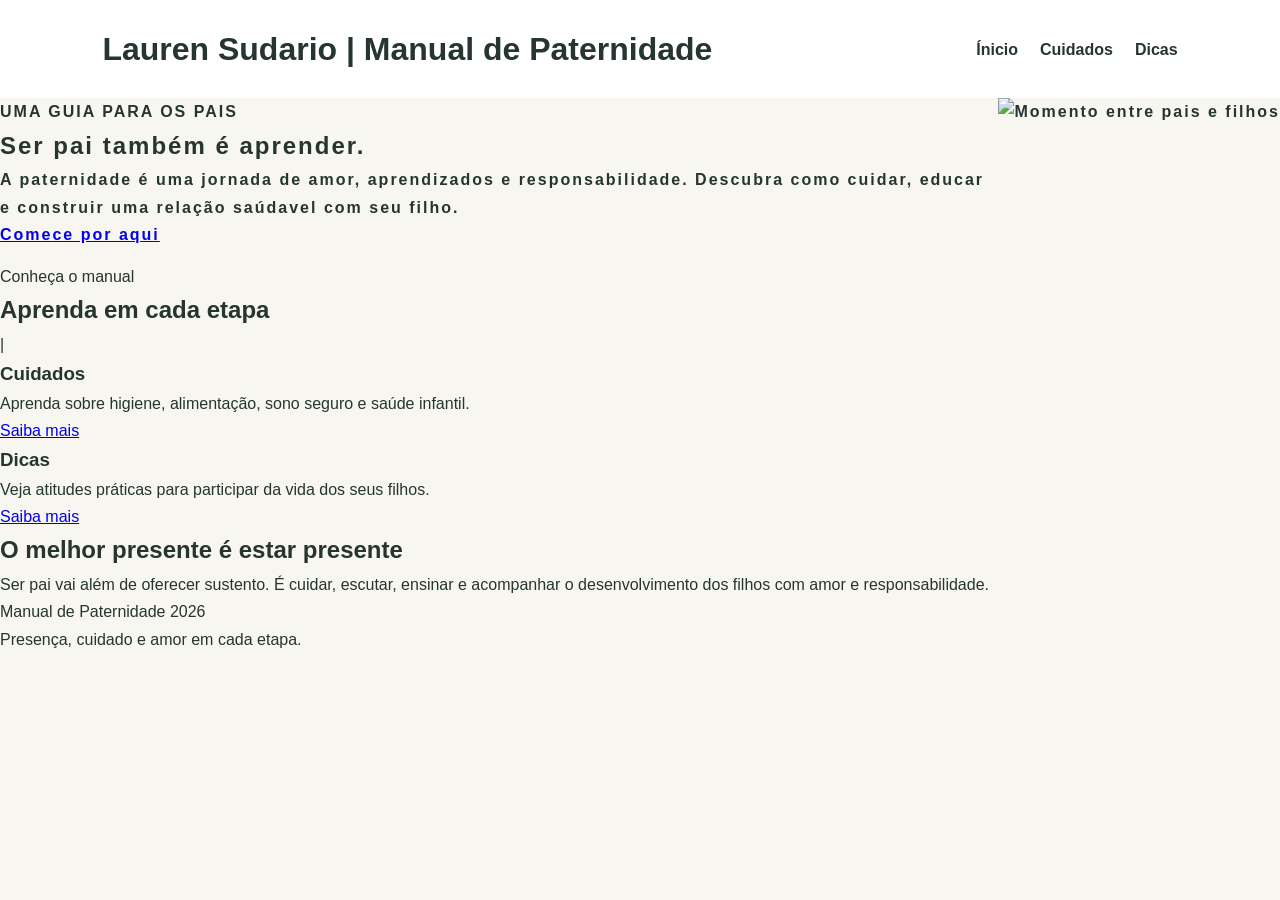
==== index.html @ 889c81e8 "Completa site Manual de Paternidade" ====
<!DOCTYPE html>
<html lang="pt-br">
<head>
    <meta charset="UTF-8">
    <meta name="viewport" content="width=device-width, initial-scale=1.0">
    <title>Lauren Sudario | Manual de Paternidade</title>
    <link rel="stylesheet" href="style.css">
</head>
<body>
    <header>
        <h1>Lauren Sudario | Manual de Paternidade</h1>

        <nav>
            <a href="index.html">Ínicio</a>
            <a href="cuidados.html">Cuidados</a>
            <a href="dicas.html">Dicas</a>
        </nav>
    </header>

    <main>
        <section class="hero">
            <div class="hero-text">
                <p class="subtitulo">UMA GUIA PARA OS PAIS</p>
                <H1>Ser pai também é aprender.</H1>
                <p>
                    A paternidade é uma jornada de amor, aprendizados e responsabilidade. Descubra como cuidar, educar e construir uma relação saúdavel com seu filho.
                </p>
                <a class="conteudo" href="cuidados.html">Comece por aqui</a>
                </div>

                <div class="hero-image">
                    <img src="C:\Users\DEV-1D\Documents\lauren2808.github.io\filhos.avif" alt="Momento entre pais e filhos">
                </div>
        </section>

        <section class="conteudo">
            <p class="subtitulo">Conheça o manual</p>
            <h2>Aprenda em cada etapa</h2>

            <div class="cards">
                <article class="card">
                    <span> | </span>
                    <h3>Cuidados</h3>
                    <p>Aprenda sobre higiene, alimentação, sono seguro e saúde infantil.</p>
                    <a href="cuidados.html">Saiba mais</a>
                </article>

                <article class="card">
                    <h3>Dicas</h3>
                    <p>Veja atitudes práticas para participar da vida dos seus filhos.</p>
                    <a href="dicas.html">Saiba mais</a>
                </article>
            </div>
        </section>

        <section class="destaque">
            <h2>O melhor presente é estar presente</h2>
            <p>
                Ser pai vai além de oferecer sustento. É cuidar, escutar, ensinar e acompanhar o desenvolvimento dos filhos com amor e responsabilidade.
            </p>
        </section>
    </main>
       
    <footer>
        <p>Manual de Paternidade 2026</p>
        <p>Presença, cuidado e amor em cada etapa.</p>
    </footer>
    
</body>
</html>
---- style.css ----
* {
    margin: 0;
    padding: 0;
    box-sizing: border-box;
    scroll-behavior: smooth;
}

body{
    font-family: Arial, Helvetica, sans-serif;
    background-color: #f8f6f0;
    color: #26352f;
    line-height: 1.7;
}

header{
    display: flex;
    justify-content: space-between;
    align-items: center;
    padding: 22px 8%;
    background-color: #fff;
    gap: 15px;
    flex-wrap: wrap;
}

.logo{
    font-size: 21px;
    font-weight: bold;
    color: #34594a;
}

nav{
    display: flex;
    gap: 22px;
    flex-wrap: wrap;
}

nav a{
    text-decoration: none;
    color: #26352f;
    font-weight: bold;
    transition: 0.3s;
}

nav a:hover{
    color: #b66d4b;
}

.hero{
    display: flex;
    align-items: 13px;
    font-weight: bold;
    letter-spacing: 2px;
    margin-bottom: 15px;
}

.hero-text{
    flex: 1;
}
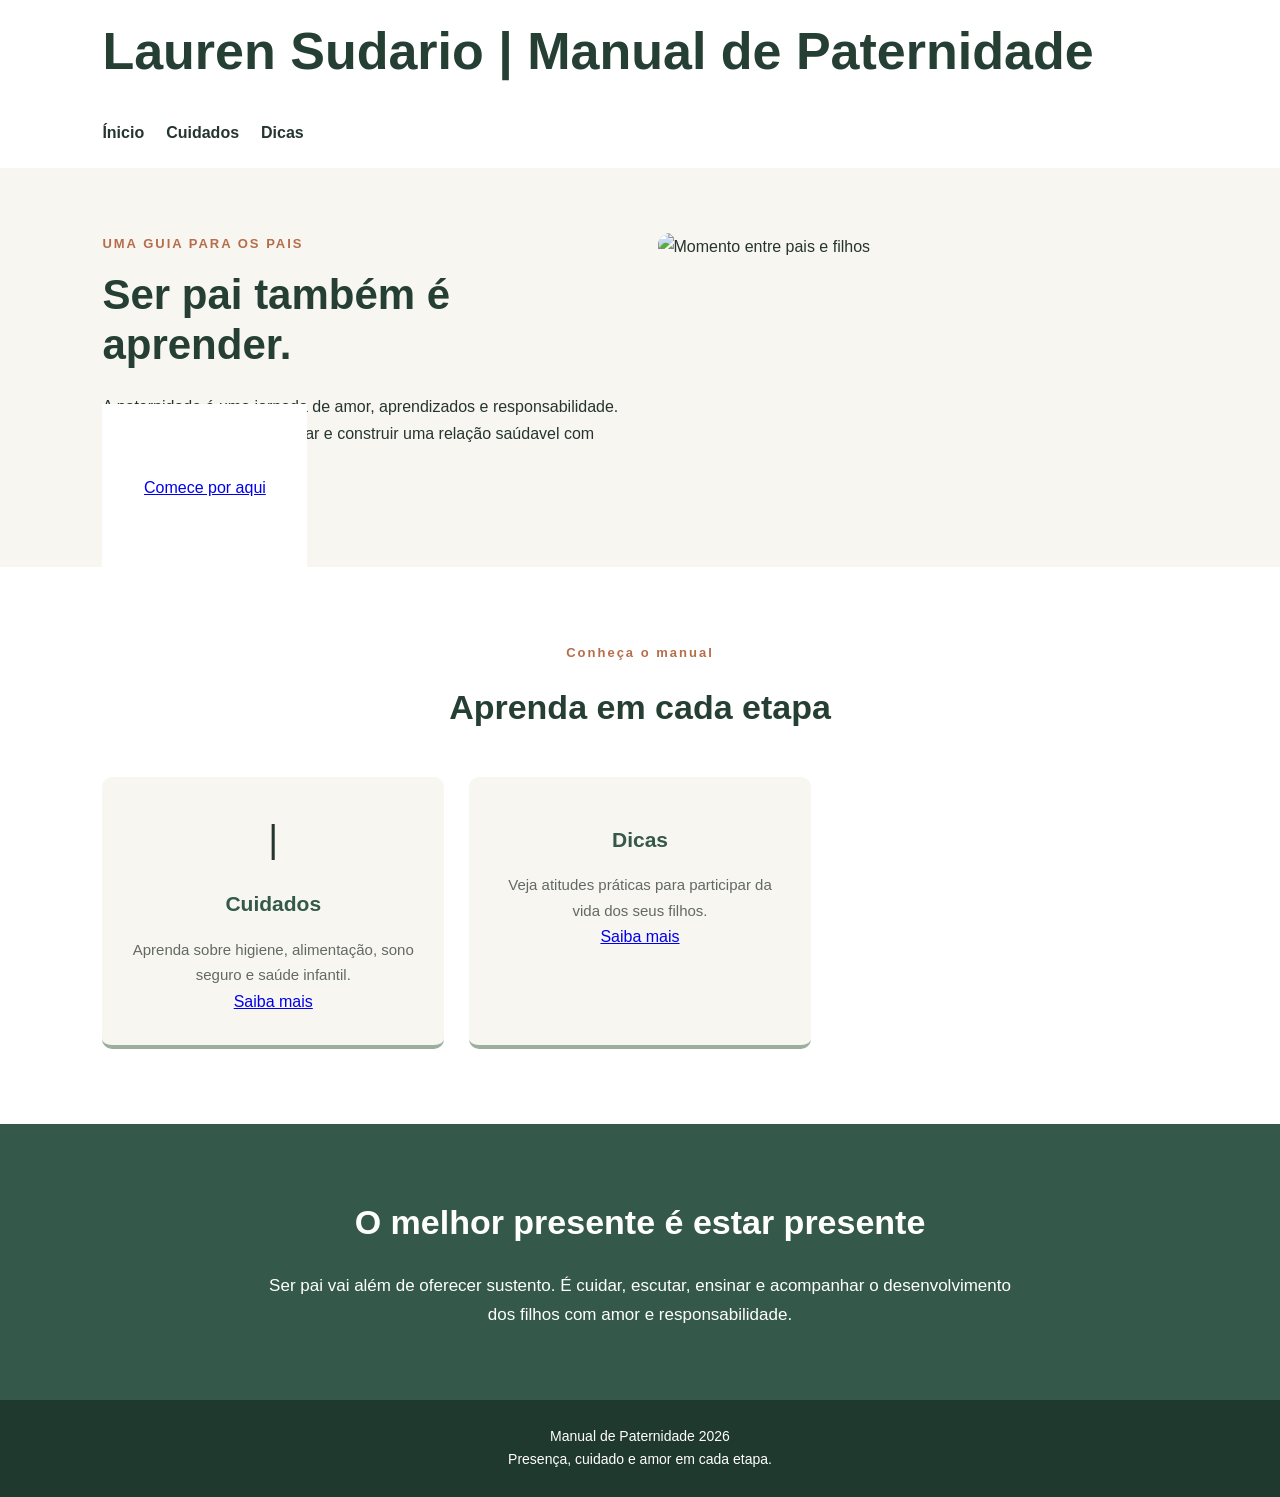
==== commit cea0836f: "Manual de Paternidade" ====
--- a/index.html
+++ b/index.html
@@ -23,7 +23,7 @@
                 <p class="subtitulo">UMA GUIA PARA OS PAIS</p>
                 <H1>Ser pai também é aprender.</H1>
                 <p>
-                    A paternidade é uma jornada de amor, aprendizados e responsabilidade. Descubra como cuidar, educar e construir uma relação saúdavel com seu filho.
+                                                 A paternidade é uma jornada de amor, aprendizados e responsabilidade. Descubra como cuidar, educar e construir uma relação saúdavel com seu filho.
                 </p>
                 <a class="conteudo" href="cuidados.html">Comece por aqui</a>
                 </div>
--- a/style.css
+++ b/style.css
@@ -48,14 +48,247 @@
 .hero{
     display: flex;
     align-items: 13px;
+    justify-content: space-between;
+    gap: 35px;
+    padding: 65px 8%;
+    width: 100%;
+}
+
+.hero-text{
+    flex: 1;
+    min-width: 0;
+}
+
+.subtitulo {
+    color: #b66d4b;
+    font-size: 13px;
     font-weight: bold;
     letter-spacing: 2px;
     margin-bottom: 15px;
 }
 
-.hero-text{
+h1{
+    font-size: 52px;
+    line-height: 1.15;
+    margin-bottom: 22px;
+    color: #263f34;
+}
+
+. hero-text > p:not(.subtitulo){
+    font-size: 17px;
+    margin-bottom: 30px;
+    color: #5d655f;
+}
+
+.botao{
+    display: inline-block;
+    background-color: #34594a;
+    color: white;
+    padding: 13px 25px;
+    border-radius: 6px;
+    text-decoration: none;
+    font-weight: bold;
+    transition: 0.3s;
+}
+
+.botao:hover{
+    background-color: #b66d4b;
+    transform: translateY(-2px);
+}
+
+.hero-image{
     flex: 1;
-}
-
-
-
+    min-width: 0;
+}
+
+.hero-image img{
+    width: 100%;
+    height: 280px;
+    object-fit: cover;
+    border-radius: 12px;
+}
+
+.hero h1{
+    font-size: 42px;
+    line-height: 1.2;
+    overflow-wrap: break-word;
+}
+.conteudo{
+    padding: 75px 8%;
+    text-align: center;
+    background-color: #fff;
+}
+
+h2{
+    font-size: 34px;
+    color: #263f34;
+    margin-bottom: 35px;
+}
+
+.cards{
+    display: grid;
+    grid-template-columns: repeat(3, 1fr);
+    gap: 25px;
+    margin-top: 40px;
+}
+
+.card{
+    background-color: #f8f6f0;
+    padding: 30px 25px;
+    border-radius: 10px;
+    border-bottom: 4px solid #9caf9f;
+    transition: 0.3s;
+}
+
+card:hover {
+    transform: translateY(-6px);
+    box-shadow: 0 8px 20px #00000012;
+
+}
+
+.card span {
+    font-size: 38px;
+}
+
+.card h3 {
+    color: #34594a;
+    margin: 15px 0;
+    font-size: 21px;
+}
+
+.card p {
+    color: #626a64;
+    font-size: 15px;
+}
+
+.destaque {
+
+    text-align: center;
+
+    padding: 70px 15%;
+
+    background-color: #34594a;
+
+    color: white;
+
+}
+
+.destaque h2 {
+
+    color: white;
+
+    margin-bottom: 20px;
+
+}
+
+.destaque p {
+
+    max-width: 750px;
+
+    margin: auto;
+
+    font-size: 17px;
+
+}
+
+.dicas {
+
+    padding: 75px 12%;
+
+}
+
+.dicas h2 {
+
+    margin-bottom: 25px;
+
+}
+
+.dicas ol {
+
+    padding-left: 25px;
+
+}
+
+.dicas li {
+
+    margin-bottom: 15px;
+
+    padding: 12px;
+
+    background-color: white;
+
+    border-radius: 6px;
+
+}
+
+footer {
+
+    text-align: center;
+
+    background-color: #20392f;
+
+    color: white;
+
+    padding: 25px;
+
+    font-size: 14px;
+
+}
+
+@media (max-width: 800px) {
+
+    header {
+
+        flex-direction: column;
+
+        text-align: center;
+
+    }
+
+    nav {
+
+        justify-content: center;
+
+        gap: 15px;
+
+    }
+
+    .hero {
+
+        flex-direction: column;
+
+        padding: 45px 6%;
+
+    }
+
+    h1 {
+
+        font-size: 38px;
+
+    }
+
+    .hero-image img {
+
+        height: 280px;
+
+    }
+
+    .cards {
+
+        grid-template-columns: 1fr;
+
+    }
+
+    h2 {
+
+        font-size: 28px;
+
+    }
+
+    .destaque {
+
+        padding: 50px 7%;
+
+    }
+
+}
